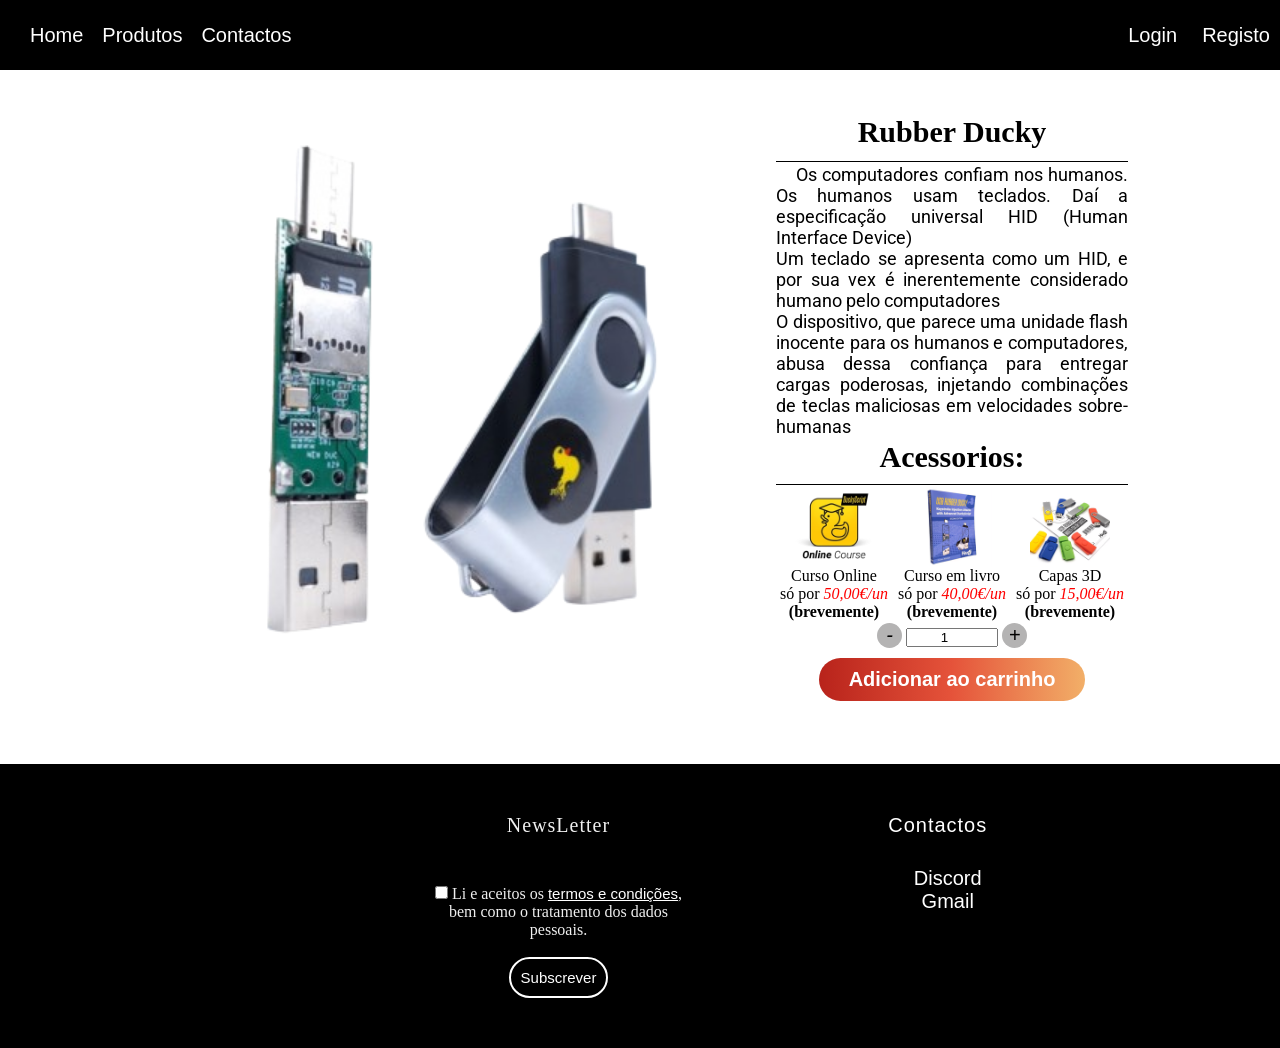
==== ProjetoFinal/Produtos/RubberDucky.html @ 0f8f4826 "projeto final" ====
<html>
  <head>
     <link rel="stylesheet" href="/ProjetoFinal/TopNav_Visitante.css">
<link rel="stylesheet" href="/ProjetoFinal/Padrao/Footer.css">
<link rel="stylesheet" href="/ProjetoFinal/Produtos/RubberDucky.css">
    <header class="TopNav">
    <nav>
      <ul class="Nav_Link">
        <li>
          <a href="/ProjetoFinal/index.html">Home <i class="fa-solid fa-house"></i></a>
        </li>
        <li class="dropdown">
          <a>Produtos <i class="fa-sharp fa-solid fa-angle-down"></i></a>
          <div class="dropdown-content">
            <div class="hardware-dropdown">
              <a href="">Hardware<i class="fa-brands fa-usb"></i></a>
              <div class="hardware-dropdown-content">
                  <a href="/ProjetoFinal/Produtos/RubberDucky.html">Rubber Ducky</a>
              </div>
            </div>
          </div>
        </li>
        <li><a href="/ProjetoFinal/Padrao/Contacto.html">Contactos <i class="fa-solid fa-phone fa-sm"></i></a></li>
      </ul>
    </nav>
    <img class="logo" src="Imagens/Logos/Designer (1).png" alt="Logo" >
    <a href="Padrao/PagDeError401.html" style="border-right:1px solid black" >
      <!--<button class="FavIcon">
      <i class="fa-solid fa-heart"><span class="Heart">0</span></i>
      </button>-->
    </a>
    <a href="Padrao/PagDeError401.html">
      <!--<button class="ShopIcon">
        <i class="fa-solid fa-cart-shopping"><span class="Cart">0</span></i>
      </button>-->
    </a>
    <a href="#" onclick="emDesenvolvimento(event)"><!-- Entrar na conta -->
      <button class="UserIcon">
        <i class="fa-solid fa-user"></i><span class="User">Login</span>
      </button>
    </a>
    <a href="#" onclick="emDesenvolvimento(event)"><!-- Criar Conta -->
      <button class="UserIcon">
        <i class="fa-solid fa-user-pen"></i><span class="User">Registo</span>
      </button>
    </a>
  </header>
    <link rel="stylesheet" href="/ProjetoFinal/Produtos/RubberDucky.css">
  </head>
<script>
  function incrementar(cod_produto, limiteEstoque) {
    var contador = document.getElementById("contador");
    var valorAtual = Number(contador.value);
    if (valorAtual < limiteEstoque) {
        contador.value = valorAtual + 1;
    }
}

function decrementar(cod_produto, limiteEstoque) {
    var contador = document.getElementById("contador");
    var valorAtual = Number(contador.value);
    if (valorAtual > 1) {
        contador.value = valorAtual - 1;
    }
}
</script>
<body>
<table class="ImgProduto_InfoProduto_RubberDucky">
            <tr>
                <td rowspan="6" colspan="3" >
                    <img class="ImgProduto_RubberDucky" src="/ProjetoFinal/Imagens/Produtos/RubberDucky.png">
                    <td rowspan="5" class="espaco_RubberDucky"></td>
                </td>
                <td class="NomeProduto_RubberDucky" colspan="3" >
                  Rubber Ducky
                </td>
            </tr>
            <tr>
                <td class="DescricaoProduto_RubberDucky" colspan="3" style="text-align: justify;"  >
                   Os computadores confiam nos humanos. Os humanos usam teclados. Daí a especificação universal HID (Human Interface Device)
                  <br>
                  Um teclado se apresenta como um HID, e por sua vex é inerentemente considerado humano pelo computadores
                  <br>
                  O dispositivo, que parece uma unidade flash inocente para os humanos e computadores, abusa dessa confiança para entregar
                  cargas poderosas, injetando combinações de teclas maliciosas em velocidades sobre-humanas
                </td>
                <tr>
                  <td class="Acessorios_RubberDucky" colspan="3"  >
                    Acessorios:
                  </td>
                </tr>
                <tr>
                  <td class="Opcs_RubberDucky" >
                    <img src="/ProjetoFinal/Imagens/Extras/RubberDucky/Curso_Online.png"><br>
                    Curso Online<br>
                    só por <i>50,00€/un</i>
                    <br><span style="font-weight: bold;" >(brevemente)</span>
                  </td>
                  <td class="Opcs_RubberDucky" >
                    <img src="/ProjetoFinal/Imagens/Extras/RubberDucky/Curso_Livro.png"><br>
                    Curso em livro<br>
                    só por <i>40,00€/un</i>
                    <br><span style="font-weight: bold;" >(brevemente)</span>
                  </td>
                  <td class="Opcs_RubberDucky" >
                    <img src="/ProjetoFinal/Imagens/Extras/RubberDucky/Capa.png"><br>
                    Capas 3D<br>
                    só por <i>15,00€/un</i>
                    <br><span style="font-weight: bold;" >(brevemente)</span>
                  </td>
                </tr>              
              </tr>
              <tr>
                <td colspan="3">
                  <form method="post" action="/ProjetoFinal/Padrao/PagDeError401.html" style="text-align: center;" >
                    
                    <button type="button" style="border: 0;width: 25px;height: 25px;border-radius: 20px;line-height: 25px;background-color: rgb(180, 179, 179);" onclick="decrementar(0,10000000)">
                        <i class="fa-solid fa-minus">-</i>
                      </button>
                      <input style="text-align: center;" type="number" min="1" max="10000000" step="1" id="contador" name="prod_quant" value="1" >
                      <button type="button" style="border: 0;width: 25px;height: 25px;border-radius: 20px;line-height: 25px;background-color: rgb(180, 179, 179);" onclick="incrementar(0,10000000)">
                        <i class="fa-solid fa-plus">+</i>
                      </button>
                      
                      <input type="hidden" name="cod_produto" value="<?php echo $dadosRPI['codproduto'] ?>">
                      <input type="submit" value="Adicionar ao carrinho" onclick="emDesenvolvimento(event)" class="BotaoCompra"></input>
                    </form>
                </td>
              </tr>
        </table>
</body>
    <footer>
        <!--<div class="col-1">
            <h3>Links Uteis</h3>
            <a href="index.php?pagina=Contactos">Contactos <i class="fa-solid fa-phone"></i></a>
        </div>-->
        <div class="col-2">
            <h3>NewsLetter</h3>
            <form method="POST" action="" >
                  <br>
                  <label><input type="checkbox" name="TermosECondicoes" required value="">
                  Li e aceitos os <a class="TermosECondicoes" href="index.php?pagina=TermosECondicoes">termos e condições</a>, bem como o tratamento dos dados pessoais.</label>
                  <br>
                  <button type="submit" name="Subscrever">
                    Subscrever
                  </button>
            </form>
        </div>
        <div class="col-3">
            <a href="index.php?pagina=Contactos"><h3>Contactos</h3></a>
            <div class="Social-Icons">
            <a href="/ProjetoFinal/Padrao/Contacto.html"><i class="fa-brands fa-discord"></i>Discord</a>
              <br>
              <a href="index.php?pagina=Contactos"><i class="fa-solid fa-envelope"></i>Gmail</a>
              <br>
            </div>
        </div>
    </footer>
        <script>
  function AvisoLogin(){
    alert("Para prevenir contas falsas, faça o login.")
  }
</script>
<script>
function emDesenvolvimento(event) {
  event.preventDefault(); // impede o link de navegar
  alert("Em desenvolvimento");
}
</script>
</html>
---- ProjetoFinal/TopNav_Visitante.css ----
@import url("https://fonts.googleapis.com/css2?family=Roboto&display=swap");
*{
  margin: 0;
  padding: 0;
  box-sizing: border-box;
  /*border: 1px solid rgb(255, 0, 0);*/
}

html {
  scroll-behavior: smooth;
}

::-webkit-scrollbar {
  display: none;
}

header {
    width: 100%;
    height: 70px;
    display: flex;
    align-items: center;
    background-color: rgb(0, 0, 0);
    position: sticky;
    top: 0;
    left: 0;
    z-index: 1;
}

.TopNav ul {
    padding-left: 30px;
}

.TopNav li,
a,
button {
    font-family: "Montserrat", sans-serif;
    font-weight: 500;
    font-size: 20px;
    text-decoration: none;
}

.TopNav .logo {
  opacity: 0;
    width: 250px;
    margin: auto;
}

.TopNav .Nav_Link {
    list-style: none;
}

.TopNav .Nav_Link li {
    display: inline-block;
}

.TopNav .Nav_Link li:not(:last-child) {
    margin-right: 15px;
}

.TopNav .Nav_Link li a {
    color: white;
    background: black;
    width: 150px;
}

.TopNav .Nav_Link li .fa-solid .fa-arrow-down:hover,
.TopNav .Nav_Link li a:hover {
    background-image: linear-gradient(
      90deg,
      rgb(184, 35, 27),
      rgb(229, 83, 58),
      rgb(242, 175, 104)
    );
    -webkit-background-clip: text;
    background-clip: text;
    color: transparent;
    transition: 0.3s ease;
}

.TopNav .dropdown {
    position: relative;
    display: inline-block;
}

.TopNav .dropdown-content {
    margin-left: -25px;
    display: none;
    position: absolute;
    background-color: #000000;
    z-index: 1;
    text-align: center;
}

.TopNav .dropdown-content a {
    color: black;
    padding: 12px 10px;
    text-decoration: none;
    display: block;
}

.TopNav .dropdown-content a:not(:last-child){
  border-bottom: 1px solid white;
}

.TopNav .hardware-dropdown-content a i.fa-solid.fa-bolt,
.TopNav .hardware-dropdown-content a i.fa-brands.fa-redhat,
.TopNav .hardware-dropdown-content a i.fa-solid.fa-fish,
.TopNav .dropdown-content a i.fa-brands.fa-usb,
.TopNav .dropdown-content a i.fa-solid.fa-microchip,
.TopNav .dropdown-content a i.fa-solid.fa-eye {
    padding-left: 10px;
}

.TopNav .dropdown:hover .dropdown-content {
    padding-top: 20px;
    display: block;
}

.TopNav .hardware-dropdown {
  position: relative;
  display: inline-block;
}

.TopNav .hardware-dropdown-content {
  left: 150px; /* Ajuste a posição horizontal aqui conforme necessário */
  top: 24px;
  display: none;
  position: absolute;
  background-color: #000000;
  z-index: 1;
  text-align: center;
}

.TopNav .hardware-dropdown-content a {
  color: black;
  padding: 12px 10px;
  text-decoration: none;
  display: block;
  border-left: 1px solid white;
}

/*inicio*/
.TopNav .Software-Dropdown {
  position: relative;
  display: inline-block;
}

.TopNav .Software-Dropdown-Content {
  left: 150px;
  top: 24px;
  display: none;
  position: absolute;
  background-color: #000000;
  z-index: 1;
  text-align: center;
}

.TopNav .Software-Dropdown-Content a {
  color: black;
  padding: 12px 10px;
  text-decoration: none;
  display: block;
  border-left: 1px solid white;
}

.TopNav .Software-Dropdown:hover .Software-Dropdown-Content {
  display: block;
}
/*fim*/

.TopNav .hardware-dropdown:hover .hardware-dropdown-content {
  display: block;
}

.TopNav .ShopIcon .Cart {
    margin-left: 5px;
}

.TopNav .ShopIcon {
    height: 70px;
    padding: 20px 10px;
    background: transparent;
    background-color: red;
    color: rgb(0, 0, 0);
    border: none;
    cursor: pointer;
    transition: all 0.3s ease 0s;
}

.TopNav .ShopIcon:hover {
    color: rgb(255, 255, 255);
}
/**/
.TopNav .FavIcon .Heart {
  margin-left: 5px;
}

.TopNav .FavIcon {
  height: 70px;
  padding: 20px 10px;
  background: transparent;
  background-color: red;
  color: rgb(0, 0, 0);
  border: none;
  cursor: pointer;
  transition: all 0.3s ease 0s;
}

.TopNav .FavIcon:hover {
  color: rgb(255, 255, 255);
}
/**/
.TopNav .UserIcon {
    padding: 15px 10px;
    background: transparent;
    color: white;
    border: 0;
}

.TopNav .UserIcon .User {
    margin-left: 5px;
}

.TopNav .UserIcon:hover {
    cursor: pointer;
    background-color: red;
    -webkit-background-clip: text;
    background-clip: text;
    color: transparent;
    transition: all 0.3s ease;
}

/*@import url("https://fonts.googleapis.com/css2?family=Roboto&display=swap");

*{
  margin: 0;
  padding: 0;
  box-sizing: border-box;
}

html {
  scroll-behavior: smooth;
}

::-webkit-scrollbar {
  display: none;
}


header {
    width: 100%;
    height: 70px;
    display: flex;
    align-items: center;
    background-color: rgb(0, 0, 0);
    position: sticky;
    top: 0;
    left: 0;
    z-index: 1;
  }
  
  .TopNav ul {
    padding-left: 30px;
  }
  
  .TopNav li,
  a,
  button {
    font-family: "Montserrat", sans-serif;
    font-weight: 500;
    font-size: 20px;
    text-decoration: none;
  }
  
  .TopNav .logo {
    width: 150px;
    margin: auto;
  }
  
  .TopNav .Nav_Link {
    list-style: none;
  }
  
  .TopNav .Nav_Link li {
    display: inline-block;
  }
  
  .TopNav .Nav_Link li:not(:last-child) {
    margin-right: 15px;
  }
  
  .TopNav .Nav_Link li a {
    color: white;
    background: black;
    width: 150px;
  }
  
  .TopNav .Nav_Link li .fa-solid .fa-arrow-down:hover,
  .TopNav .Nav_Link li a:hover {
    background-image: linear-gradient(
      90deg,
      rgb(184, 35, 27),
      rgb(229, 83, 58),
      rgb(242, 175, 104)
    );
    -webkit-background-clip: text;
    background-clip: text;
    color: transparent;
    transition: 0.3s ease;
  }
  
  .TopNav .dropdown {
    position: relative;
    display: inline-block;
  }
  
  .TopNav .dropdown-content {
    margin-left: -25px;
    display: none;
    position: absolute;
    background-color: #000000;
    z-index: 1;
    text-align: center;
  }
  
  .TopNav .dropdown-content a {
    color: black;
    padding: 12px 10px; /*caixa com ware
    text-decoration: none;
    display: block;
  }
  
  .TopNav .dropdown-content a i.fa-brands.fa-usb,
  .TopNav .dropdown-content a i.fa-solid.fa-microchip {
    padding-left: 10px;
  }
  
  .TopNav .dropdown:hover .dropdown-content {
    padding-top: 20px;
    display: block;
  }
  
  .TopNav .ShopIcon .Cart {
    margin-left: 5px;
  }
  
  .TopNav .ShopIcon {
    height: 70px;
    padding: 20px 10px;
    background: transparent;
    background-color: red;
    color: rgb(0, 0, 0);
    border: none;
    cursor: pointer;
    transition: all 0.3s ease 0s;
  }
  
  .TopNav .ShopIcon:hover {
    color: rgb(255, 255, 255);
  }
  
  .TopNav .UserIcon {
    padding: 15px 10px;
    background: transparent;
    color: white;
    border: 0;
  }
  
  .TopNav .UserIcon .User {
    margin-left: 5px;
  }
  
  .TopNav .UserIcon:hover {
    cursor: pointer;
    background-color: red;
    -webkit-background-clip: text;
    background-clip: text;
    color: transparent;
    transition: all 0.3s ease;
  }*/
---- ProjetoFinal/Padrao/Footer.css ----
footer {
    width: 100%;
    padding: 50px 15%;
    background: #000000;
    color: #efefef;
    display: flex;
    justify-content: center;
}

footer div {
    text-align: center;
}

.col-2 {
    /*margin-left:  5vw;*/
    margin-right: 5vw;
}

footer div h3 {
    font-weight: 300;
    margin-bottom: 30px;
    letter-spacing: 1px;
    font-size: 20px;
}

footer .col-1 a {
    display: block;
    text-decoration: none;
    color: #efefef;
    margin-bottom: 10px;
}

footer form .FooterEmail {
    width: 400px;
    height: 45px;
    border-radius: 4px;
    text-align: center;
    margin-top: 20px;
    margin-bottom: 40px;
    outline: none;
    border: none;
}

footer form button {
    background: transparent;
    border: 2px solid #fff;
    color: #fff;
    border-radius: 30px;
    padding: 10px;
    font-size: 15px;
    cursor: pointer;
}

footer form label {
    margin-left: auto;
    margin-right: auto;
    display: block;
    width: 50%;
    text-align: center;
}

footer .col-3 .Social-Icons {
    margin-top: 30px;
}

footer .col-3 .Social-Icons i {
    font-size: 22px;
    margin: 10px;
    cursor: pointer;
}

footer .col-3 .Social-Icons a,
footer .col-3 .Social-Icons a:visited,
footer .col-3 a,
footer .col-3 a:visited {
    color: white;
    text-decoration: none;
}

.slider {
    height: 250px;
    margin: auto;
    position: relative;
    width: 100vw; /* Ajustado para corresponder ao tamanho dos slides */
    overflow: hidden; /* Esconder conteúdo que excede as dimensões do slider */
    display: grid;
    place-items: center;
}

.slide-track {
    display: flex;
    animation: scroll 10s linear infinite;
    background-color: black;
    width: calc(250px * 18);
    padding-top: 50px;
}

.slide {
    height: 250px;
    width: 250px;
    display: flex;
    align-items: center;
}

.slide img {
    width: 100%;
    padding: 10px;
}
@keyframes scroll {
    0% {
        transform: translateX(0);
    }
    100% {
        transform: translateX(calc(-200px * 9));
    }
}

a.TermosECondicoes,
a.TermosECondicoes a:hover,
a.TermosECondicoes a:active,
a.TermosECondicoes a:visited{
    color: white;
    font-size: 15px;
    text-decoration: underline;
}
---- ProjetoFinal/Produtos/RubberDucky.css ----
.ImgProduto_InfoProduto_RubberDucky {
    margin-top: 30px;
    margin-left: 150px;
    margin-right: 150px;
    margin-bottom: 60px;
}

.ImgProduto_InfoProduto_RubberDucky .ImgProduto_RubberDucky {
    width: 600px;
    height: auto;
}

.ImgProduto_InfoProduto_RubberDucky .espaco_RubberDucky {
    padding-right: 20px;
}

.ImgProduto_InfoProduto_RubberDucky .NomeProduto_RubberDucky {
    text-align: center;
    font-size: 30px;
    font-weight: bold;
    white-space: nowrap;
    height: 60px;
    border-bottom: 1px solid black;
}

.ImgProduto_InfoProduto_RubberDucky .DescricaoProduto_RubberDucky {
    font-family: "Roboto", sans-serif;
    height: 80px;
    text-indent: 20px;
    font-size: 18px;
}

.Acessorios_RubberDucky {
    text-align: center;
    padding-bottom: 10px;
    vertical-align: bottom;
    font-weight: bold;
    font-size: 30px;
    border-bottom: 1px solid black;
}

.Opcs_RubberDucky {
    height: 80px;
    text-align: center;
    color: black;
}

.Opcs_RubberDucky img {
    width: 80px;
}

.Opcs_RubberDucky i {
    color: red;
    text-align: center;
}

.BotaoCompra {
    border: 0;
    margin-top: 10px;
    margin-right: auto;
    margin-left: auto;
    padding: 10px 30px;
    border-radius: 100px;
    background-image: linear-gradient(
        90deg,
        rgb(184, 35, 27),
        rgb(229, 83, 58),
        rgb(242, 175, 104)
    );
    color: #ffffff;
    font-weight: Bold;
    font-size: 20px;
    transition: all 0.5s;
    -webkit-transition: all 0.5s;
    display: block;
}

.BotaoCompra:hover {
    cursor: pointer;
    background-image: linear-gradient(
        90deg,
        rgba(184, 35, 27, 0.8),
        rgba(229, 83, 58, 0.8),
        rgba(242, 175, 104, 0.8)
    );
    transform: scale(1.1);
}
---- ProjetoFinal/Produtos/RubberDucky.css ----
.ImgProduto_InfoProduto_RubberDucky {
    margin-top: 30px;
    margin-left: 150px;
    margin-right: 150px;
    margin-bottom: 60px;
}

.ImgProduto_InfoProduto_RubberDucky .ImgProduto_RubberDucky {
    width: 600px;
    height: auto;
}

.ImgProduto_InfoProduto_RubberDucky .espaco_RubberDucky {
    padding-right: 20px;
}

.ImgProduto_InfoProduto_RubberDucky .NomeProduto_RubberDucky {
    text-align: center;
    font-size: 30px;
    font-weight: bold;
    white-space: nowrap;
    height: 60px;
    border-bottom: 1px solid black;
}

.ImgProduto_InfoProduto_RubberDucky .DescricaoProduto_RubberDucky {
    font-family: "Roboto", sans-serif;
    height: 80px;
    text-indent: 20px;
    font-size: 18px;
}

.Acessorios_RubberDucky {
    text-align: center;
    padding-bottom: 10px;
    vertical-align: bottom;
    font-weight: bold;
    font-size: 30px;
    border-bottom: 1px solid black;
}

.Opcs_RubberDucky {
    height: 80px;
    text-align: center;
    color: black;
}

.Opcs_RubberDucky img {
    width: 80px;
}

.Opcs_RubberDucky i {
    color: red;
    text-align: center;
}

.BotaoCompra {
    border: 0;
    margin-top: 10px;
    margin-right: auto;
    margin-left: auto;
    padding: 10px 30px;
    border-radius: 100px;
    background-image: linear-gradient(
        90deg,
        rgb(184, 35, 27),
        rgb(229, 83, 58),
        rgb(242, 175, 104)
    );
    color: #ffffff;
    font-weight: Bold;
    font-size: 20px;
    transition: all 0.5s;
    -webkit-transition: all 0.5s;
    display: block;
}

.BotaoCompra:hover {
    cursor: pointer;
    background-image: linear-gradient(
        90deg,
        rgba(184, 35, 27, 0.8),
        rgba(229, 83, 58, 0.8),
        rgba(242, 175, 104, 0.8)
    );
    transform: scale(1.1);
}
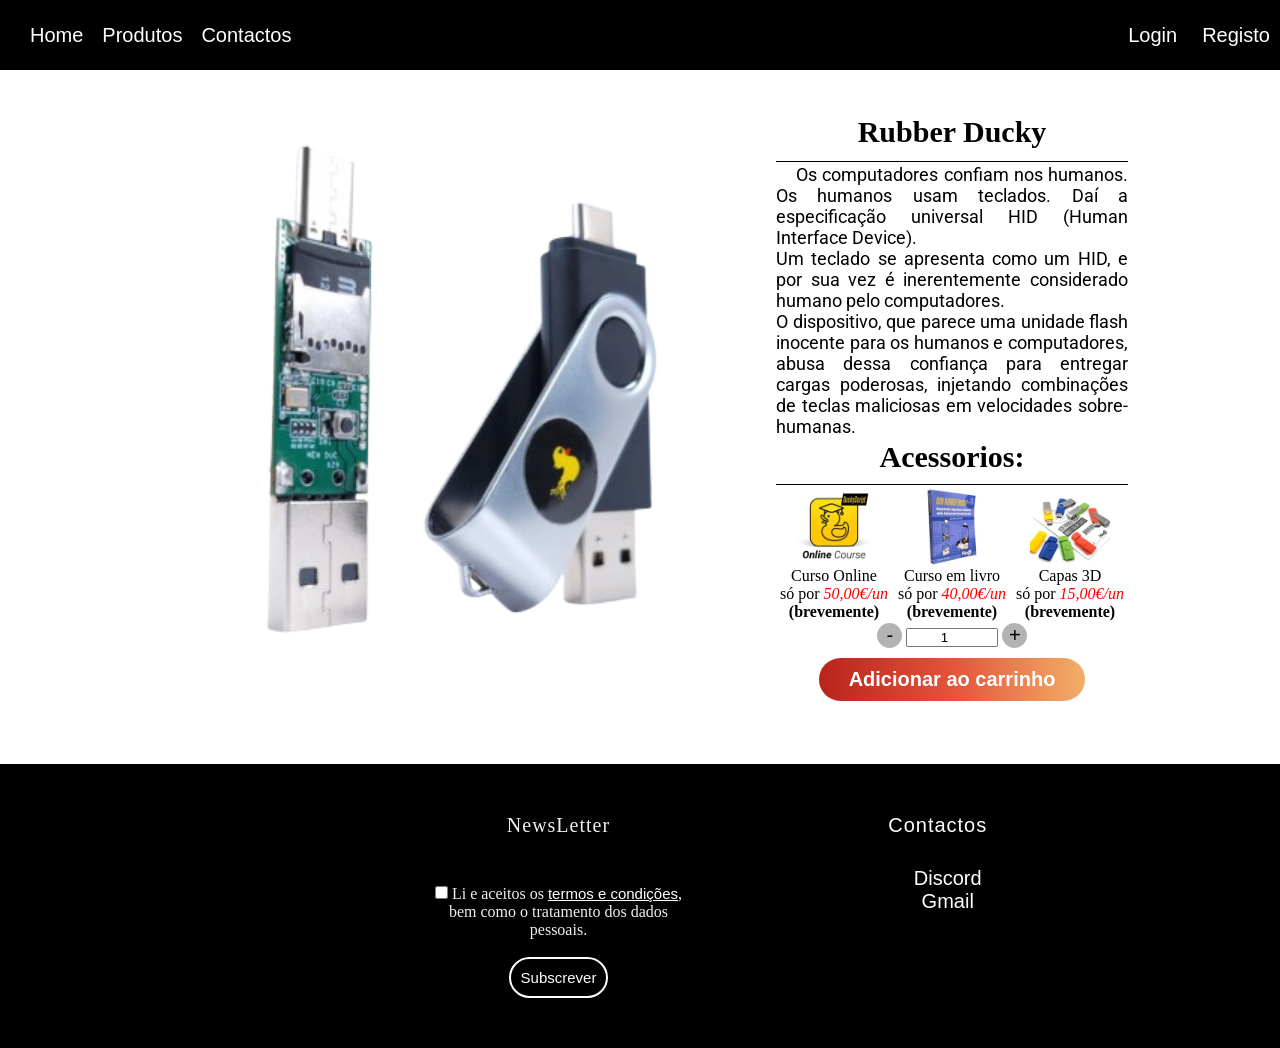
==== commit e7784fbe: "pontos" ====
--- a/ProjetoFinal/Produtos/RubberDucky.html
+++ b/ProjetoFinal/Produtos/RubberDucky.html
@@ -77,12 +77,12 @@
             </tr>
             <tr>
                 <td class="DescricaoProduto_RubberDucky" colspan="3" style="text-align: justify;"  >
-                   Os computadores confiam nos humanos. Os humanos usam teclados. Daí a especificação universal HID (Human Interface Device)
+                   Os computadores confiam nos humanos. Os humanos usam teclados. Daí a especificação universal HID (Human Interface Device).
                   <br>
-                  Um teclado se apresenta como um HID, e por sua vex é inerentemente considerado humano pelo computadores
+                  Um teclado se apresenta como um HID, e por sua vez é inerentemente considerado humano pelo computadores.
                   <br>
                   O dispositivo, que parece uma unidade flash inocente para os humanos e computadores, abusa dessa confiança para entregar
-                  cargas poderosas, injetando combinações de teclas maliciosas em velocidades sobre-humanas
+                  cargas poderosas, injetando combinações de teclas maliciosas em velocidades sobre-humanas.
                 </td>
                 <tr>
                   <td class="Acessorios_RubberDucky" colspan="3"  >
